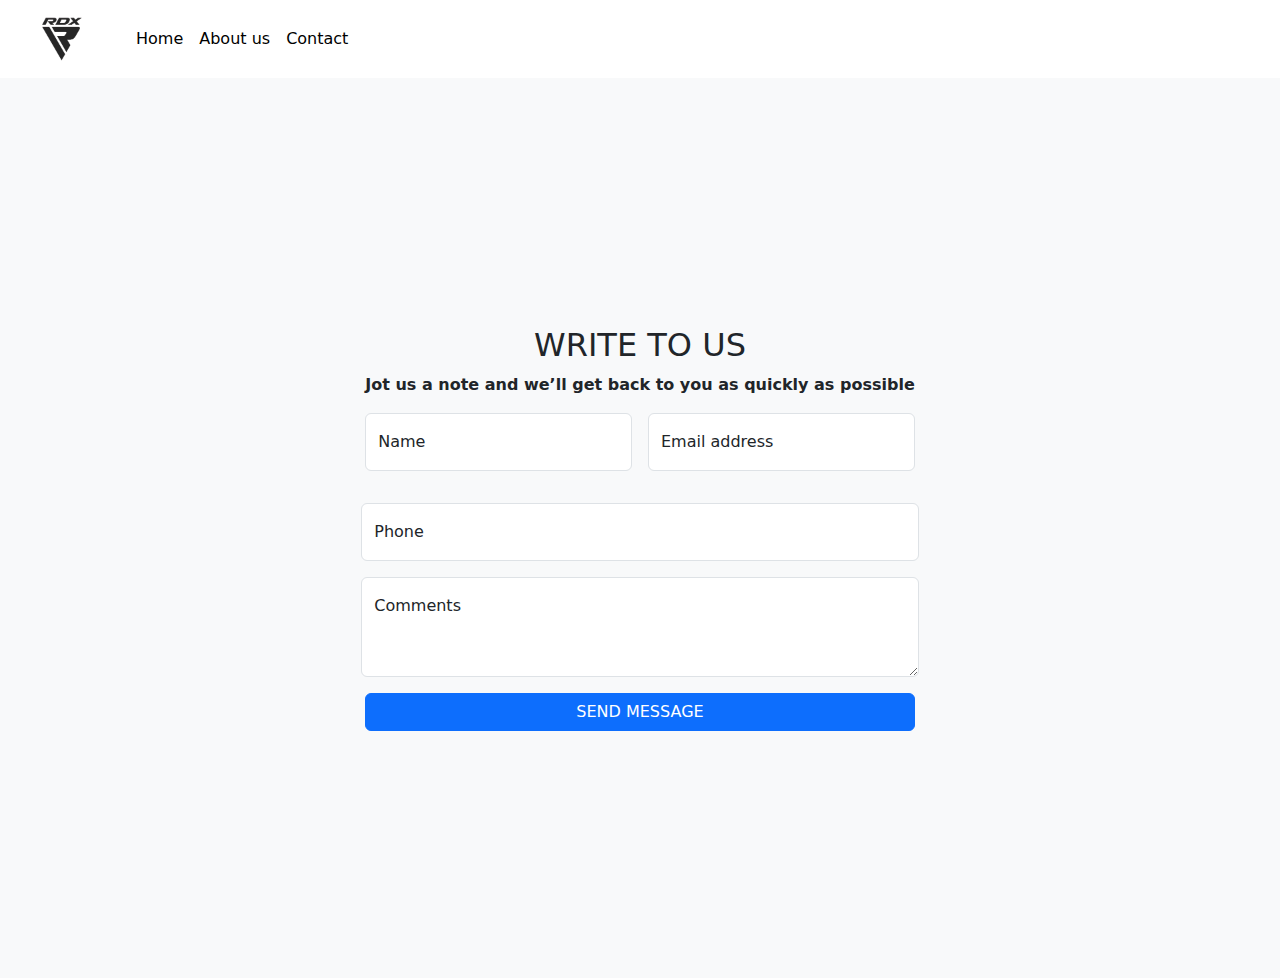
==== about us.html @ a174d6bf "working on about us page" ====
<!DOCTYPE html>
<html lang="en">

<head>
    <meta charset="UTF-8">
    <meta name="viewport" content="width=device-width, initial-scale=1.0">
    <link href="https://cdn.jsdelivr.net/npm/bootstrap@5.3.3/dist/css/bootstrap.min.css" rel="stylesheet"
        integrity="sha384-QWTKZyjpPEjISv5WaRU9OFeRpok6YctnYmDr5pNlyT2bRjXh0JMhjY6hW+ALEwIH" crossorigin="anonymous">
    <title>about us</title>
</head>

<body>
    <header>



        <nav class="navbar navbar-expand-lg ">
            <div class="container-fluid">
                <a class="navbar-brand" href="#"><img class="img-fluid" src="./assets/RDXSports (1).webp" alt=""
                        width="100"></a>
                <button class="navbar-toggler" type="button" data-bs-toggle="collapse"
                    data-bs-target="#navbarSupportedContent" aria-controls="navbarSupportedContent"
                    aria-expanded="false" aria-label="Toggle navigation">
                    <span class="navbar-toggler-icon"></span>
                </button>
                <div class="collapse navbar-collapse " id="navbarSupportedContent">
                    <ul class="navbar-nav me-auto mb-2 mb-lg-0 ">
                        <li class="nav-item">
                            <a class="nav-link active" aria-current="page" href="./index.html">Home</a>
                        </li>
                        <li class="nav-item">
                            <a class="nav-link active" aria-current="page" href="./about us.html">About us</a>
                        </li>
                        <li class="nav-item">
                            <a class="nav-link active" aria-current="page" href="#">Contact</a>
                        </li>



                    </ul>

                </div>
            </div>
        </nav>
    </header>
    <main>
        <section>
            <div class=" container-fluid vh-100 bg-light d-flex justify-content-center align-items-center">
                <div>
                    <div class="text-center">

                        <h2>WRITE TO US</h2>
                    </div>
                    <p class="fw-bolder">Jot us a note and we’ll get back to you as quickly as possible</p>

                    <div class="row g-3">
                        <div class="col">
                            <div class="form-floating mb-3">
                                <input type="text" class="form-control" id="floatingInput" placeholder="Name">
                                <label for="floatingInput">Name</label>
                            </div>

                        </div>
                        <div class="col">
                            <div class="form-floating mb-3">
                                <input type="email" class="form-control" id="floatingInput"
                                    placeholder="name@example.com">
                                <label for="floatingInput">Email address</label>
                            </div>

                        </div>
                    </div>

                    <div class="row ">
                        <div class="col g-3">
                            <div class="form-floating ">
                                <input type="text" class="form-control" id="floatingInput" placeholder="Phone">
                                <label for="floatingTextarea">Phone</label>
                            </div>
                        </div>
                    </div>

                    <div class="row">
                        <div class="col g-3">

                            <div class="form-floating">
                                <textarea class="form-control" placeholder="Leave a comment here" id="floatingTextarea2"
                                    style="height: 100px"></textarea>
                                <label for="floatingTextarea2">Comments</label>
                            </div>
                        </div>
                    </div>

                    <div class="mt-3">

                        <div class="d-grid gap-3">


                            <button class="btn btn-primary" type="button">SEND MESSAGE</button>


                        </div>
                    </div>
                </div>
            </div>
        </section>
    </main>
    <script src="https://cdn.jsdelivr.net/npm/bootstrap@5.3.3/dist/js/bootstrap.bundle.min.js"
        integrity="sha384-YvpcrYf0tY3lHB60NNkmXc5s9fDVZLESaAA55NDzOxhy9GkcIdslK1eN7N6jIeHz"
        crossorigin="anonymous"></script>
</body>

</html>
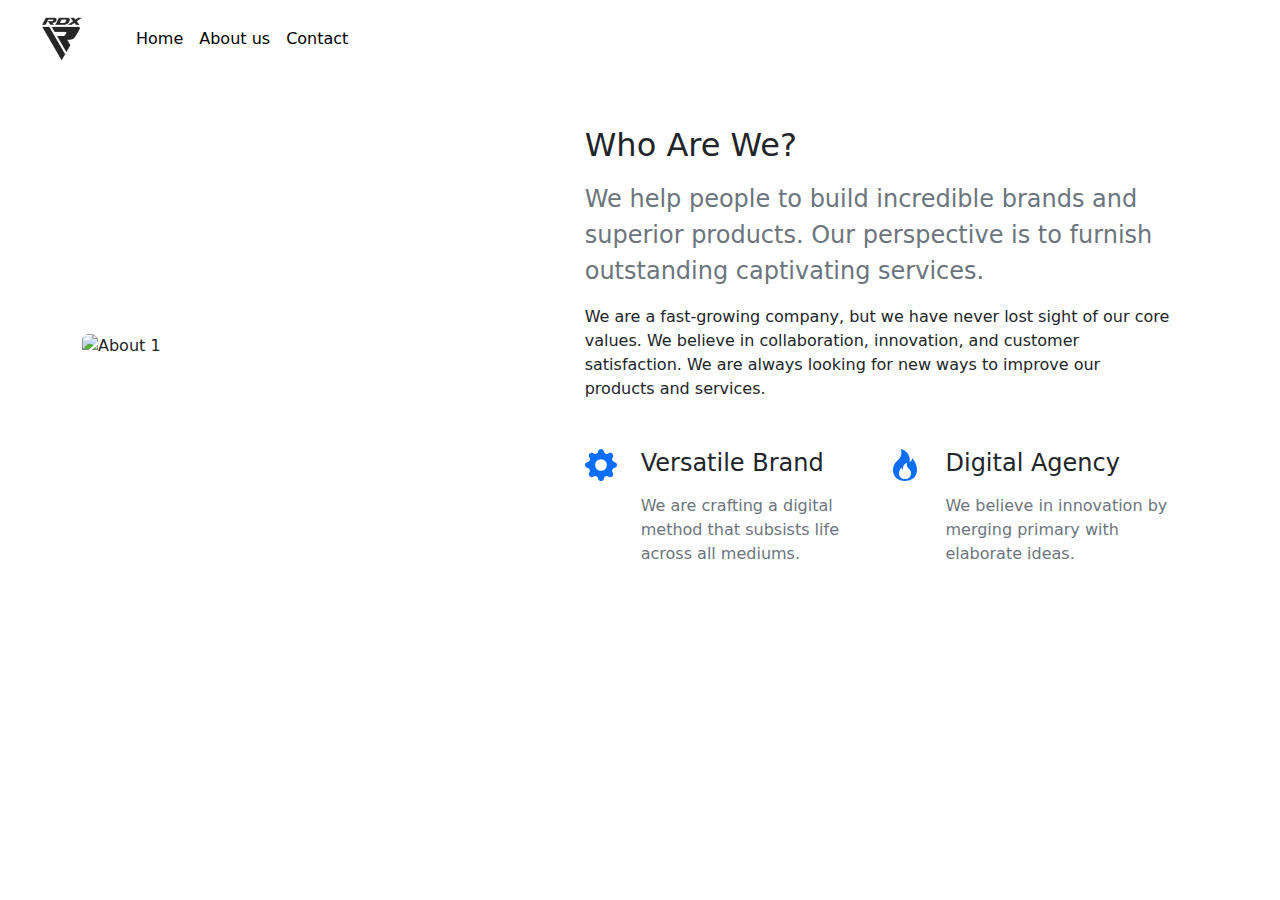
==== commit 74fcdcf8: "" ====
--- a/about us.html
+++ b/about us.html
@@ -6,7 +6,7 @@
     <meta name="viewport" content="width=device-width, initial-scale=1.0">
     <link href="https://cdn.jsdelivr.net/npm/bootstrap@5.3.3/dist/css/bootstrap.min.css" rel="stylesheet"
         integrity="sha384-QWTKZyjpPEjISv5WaRU9OFeRpok6YctnYmDr5pNlyT2bRjXh0JMhjY6hW+ALEwIH" crossorigin="anonymous">
-    <title>about us</title>
+    <title>Document</title>
 </head>
 
 <body>
@@ -32,7 +32,7 @@
                             <a class="nav-link active" aria-current="page" href="./about us.html">About us</a>
                         </li>
                         <li class="nav-item">
-                            <a class="nav-link active" aria-current="page" href="#">Contact</a>
+                            <a class="nav-link active" aria-current="page" href="./contact us.html">Contact</a>
                         </li>
 
 
@@ -43,62 +43,60 @@
             </div>
         </nav>
     </header>
+
     <main>
-        <section>
-            <div class=" container-fluid vh-100 bg-light d-flex justify-content-center align-items-center">
-                <div>
-                    <div class="text-center">
-
-                        <h2>WRITE TO US</h2>
+        <!-- About 1 - Bootstrap Brain Component -->
+        <section class="py-3 py-md-5">
+            <div class="container">
+                <div class="row gy-3 gy-md-4 gy-lg-0 align-items-lg-center">
+                    <div class="col-12 col-lg-6 col-xl-5">
+                        <img class="img-fluid rounded" loading="lazy" src="./assets/img/about-img-1.jpg" alt="About 1">
                     </div>
-                    <p class="fw-bolder">Jot us a note and we’ll get back to you as quickly as possible</p>
-
-                    <div class="row g-3">
-                        <div class="col">
-                            <div class="form-floating mb-3">
-                                <input type="text" class="form-control" id="floatingInput" placeholder="Name">
-                                <label for="floatingInput">Name</label>
+                    <div class="col-12 col-lg-6 col-xl-7">
+                        <div class="row justify-content-xl-center">
+                            <div class="col-12 col-xl-11">
+                                <h2 class="mb-3">Who Are We?</h2>
+                                <p class="lead fs-4 text-secondary mb-3">We help people to build incredible brands and
+                                    superior products. Our perspective is to furnish outstanding captivating services.
+                                </p>
+                                <p class="mb-5">We are a fast-growing company, but we have never lost sight of our core
+                                    values. We believe in collaboration, innovation, and customer satisfaction. We are
+                                    always looking for new ways to improve our products and services.</p>
+                                <div class="row gy-4 gy-md-0 gx-xxl-5X">
+                                    <div class="col-12 col-md-6">
+                                        <div class="d-flex">
+                                            <div class="me-4 text-primary">
+                                                <svg xmlns="http://www.w3.org/2000/svg" width="32" height="32"
+                                                    fill="currentColor" class="bi bi-gear-fill" viewBox="0 0 16 16">
+                                                    <path
+                                                        d="M9.405 1.05c-.413-1.4-2.397-1.4-2.81 0l-.1.34a1.464 1.464 0 0 1-2.105.872l-.31-.17c-1.283-.698-2.686.705-1.987 1.987l.169.311c.446.82.023 1.841-.872 2.105l-.34.1c-1.4.413-1.4 2.397 0 2.81l.34.1a1.464 1.464 0 0 1 .872 2.105l-.17.31c-.698 1.283.705 2.686 1.987 1.987l.311-.169a1.464 1.464 0 0 1 2.105.872l.1.34c.413 1.4 2.397 1.4 2.81 0l.1-.34a1.464 1.464 0 0 1 2.105-.872l.31.17c1.283.698 2.686-.705 1.987-1.987l-.169-.311a1.464 1.464 0 0 1 .872-2.105l.34-.1c1.4-.413 1.4-2.397 0-2.81l-.34-.1a1.464 1.464 0 0 1-.872-2.105l.17-.31c.698-1.283-.705-2.686-1.987-1.987l-.311.169a1.464 1.464 0 0 1-2.105-.872l-.1-.34zM8 10.93a2.929 2.929 0 1 1 0-5.86 2.929 2.929 0 0 1 0 5.858z" />
+                                                </svg>
+                                            </div>
+                                            <div>
+                                                <h2 class="h4 mb-3"> Versatile Brand</h2>
+                                                <p class="text-secondary mb-0">We are crafting a digital method that
+                                                    subsists life across all mediums.</p>
+                                            </div>
+                                        </div>
+                                    </div>
+                                    <div class="col-12 col-md-6">
+                                        <div class="d-flex">
+                                            <div class="me-4 text-primary">
+                                                <svg xmlns="http://www.w3.org/2000/svg" width="32" height="32"
+                                                    fill="currentColor" class="bi bi-fire" viewBox="0 0 16 16">
+                                                    <path
+                                                        d="M8 16c3.314 0 6-2 6-5.5 0-1.5-.5-4-2.5-6 .25 1.5-1.25 2-1.25 2C11 4 9 .5 6 0c.357 2 .5 4-2 6-1.25 1-2 2.729-2 4.5C2 14 4.686 16 8 16Zm0-1c-1.657 0-3-1-3-2.75 0-.75.25-2 1.25-3C6.125 10 7 10.5 7 10.5c-.375-1.25.5-3.25 2-3.5-.179 1-.25 2 1 3 .625.5 1 1.364 1 2.25C11 14 9.657 15 8 15Z" />
+                                                </svg>
+                                            </div>
+                                            <div>
+                                                <h2 class="h4 mb-3">Digital Agency</h2>
+                                                <p class="text-secondary mb-0">We believe in innovation by merging
+                                                    primary with elaborate ideas.</p>
+                                            </div>
+                                        </div>
+                                    </div>
+                                </div>
                             </div>
-
-                        </div>
-                        <div class="col">
-                            <div class="form-floating mb-3">
-                                <input type="email" class="form-control" id="floatingInput"
-                                    placeholder="name@example.com">
-                                <label for="floatingInput">Email address</label>
-                            </div>
-
-                        </div>
-                    </div>
-
-                    <div class="row ">
-                        <div class="col g-3">
-                            <div class="form-floating ">
-                                <input type="text" class="form-control" id="floatingInput" placeholder="Phone">
-                                <label for="floatingTextarea">Phone</label>
-                            </div>
-                        </div>
-                    </div>
-
-                    <div class="row">
-                        <div class="col g-3">
-
-                            <div class="form-floating">
-                                <textarea class="form-control" placeholder="Leave a comment here" id="floatingTextarea2"
-                                    style="height: 100px"></textarea>
-                                <label for="floatingTextarea2">Comments</label>
-                            </div>
-                        </div>
-                    </div>
-
-                    <div class="mt-3">
-
-                        <div class="d-grid gap-3">
-
-
-                            <button class="btn btn-primary" type="button">SEND MESSAGE</button>
-
-
                         </div>
                     </div>
                 </div>
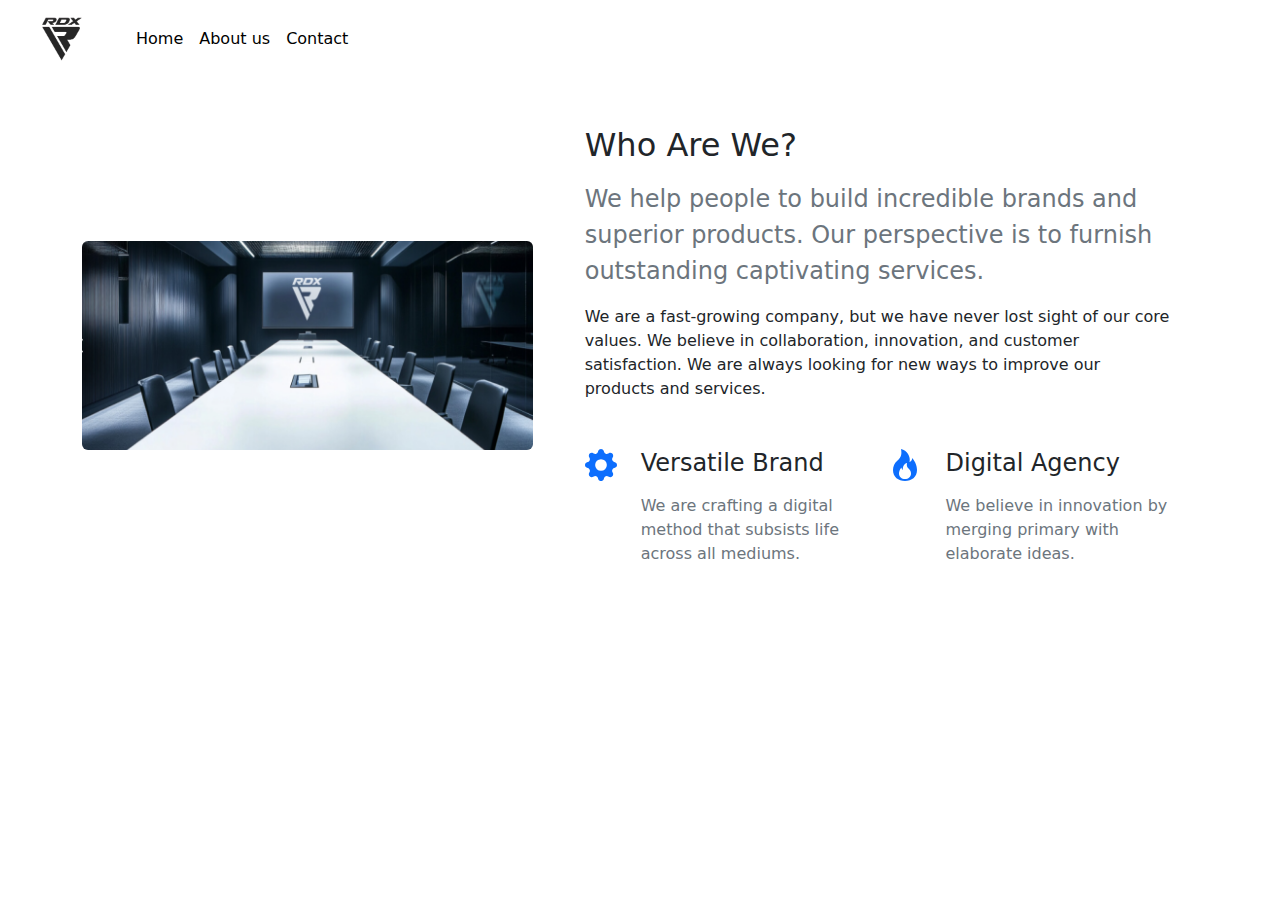
==== commit 67d84337: "about us page updated" ====
--- a/about us.html
+++ b/about us.html
@@ -50,7 +50,7 @@
             <div class="container">
                 <div class="row gy-3 gy-md-4 gy-lg-0 align-items-lg-center">
                     <div class="col-12 col-lg-6 col-xl-5">
-                        <img class="img-fluid rounded" loading="lazy" src="./assets/img/about-img-1.jpg" alt="About 1">
+                        <img class="img-fluid rounded" loading="lazy" src="./assets//about-us.png" alt="About 1">
                     </div>
                     <div class="col-12 col-lg-6 col-xl-7">
                         <div class="row justify-content-xl-center">
